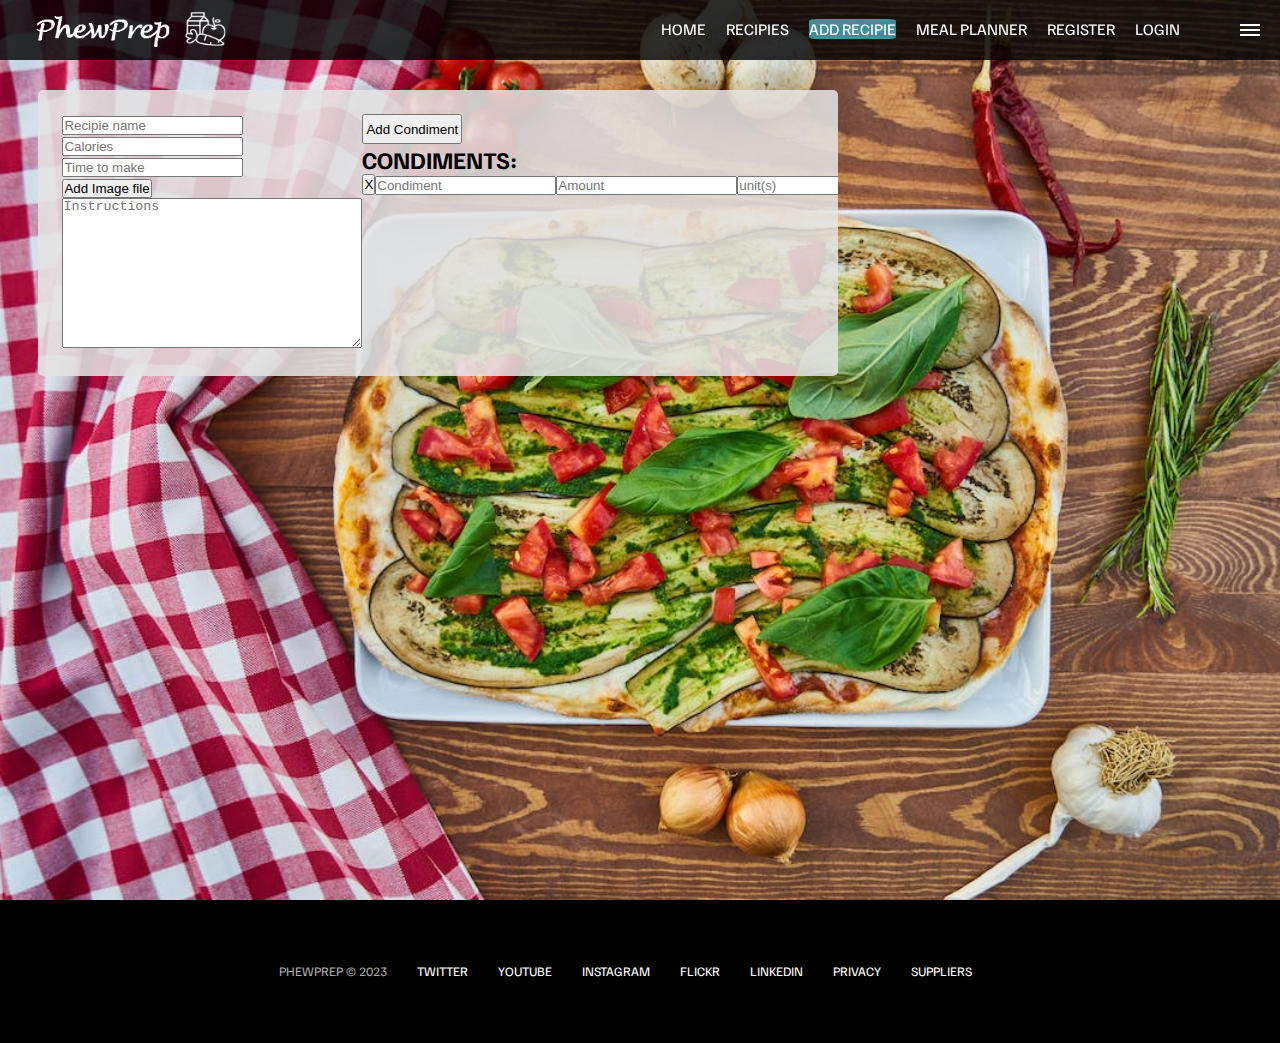
==== addrecipie.html @ 39fb1c8b "Add Recipie page design + JS functionality" ====
<!DOCTYPE html>
<html lang="en">
<head>
    <meta charset="UTF-8">
    <meta http-equiv="X-UA-Compatible" content="IE=edge">
    <meta name="viewport" content="width=device-width, initial-scale=1.0">

    <link rel="stylesheet" href="css/style1.css">
    <script src="js/script1.js" defer></script>

    <title>PhewPrep</title>
</head>
<body>
    <div id="overlay"></div>
    <div id="mobile-menu" class="mobile-main-menu">
        <ul>
            <li><a href="#">Home</a></li>
            <li><a href="#">Recipies</a></li>
            <li><a class="mod-1" href="#">Add Recipie</a></li>
            <li><a href="#">Meal Planner</a></li>
            <li><a href="#">Register</a></li>
            <li><a href="#">Login</a></li>
            <li><a href="#">About</a></li>
            <li class="mobile-only"><a href="#">Recipies</a></li>
        </ul>
    </div>
    <header class="main-header">
        <div class="logo">
            <a href="index.html">
                <img src="img/logo.png" alt="PhewPrep">
            </a>
            <style>
                .logo {
                    transition: all 0.6s ease-in-out;
                }
                
                .logo:hover {
                    transform: scale(1.1);
                }
                
                .logo:hover {
                    content: url(img/logo2.png);
                    opacity: 0;
                }

                .logo:hover {
                    transition: all 0.9 ease-in-out;
                    opacity: 1;
                }
                </style>
        </div>
        <nav class="desktop-main-menu">
            <ul>
                <li><a href="index.html">Home</a></li>
                <li><a href="recipies.html">Recipies</a></li>
                <li><a class="mod-1" href="addrecipie.html">Add Recipie</a></li>
                <li><a href="#">Meal Planner</a></li>
                <li><a href="#">Register</a></li>
                <li><a href="#">Login</a></li>
            </ul>
        </nav>
    </header>
    <!-- Hamburger Menu -->
    <button id="menu-btn" class="hamburger" type="button">
        <span class="hamburger-top"></span>
        <span class="hamburger-middle"></span>
        <span class="hamburger-bottom"></span>
    </button>

    <!-- Section B -->
    <section class="section-b">

        <div class="add-recipie-template">
            <ul>
                <li>

                    <from><input type="text" placeholder="Recipie name"></from>
                </li>

                <li>
                    <form><input type="text" placeholder="Calories" ></form>
                </li>
                <li>
                    <form><input type="text" placeholder="Time to make" ></form>
                </li>
                <button>Add Image file</button>
                <li>
                    <form><textarea class="instructions-form" placeholder="Instructions"></textarea></form>
                </li>
            </ul>
            <br>
            
            <div class="condiments-section" id="here">
                <button onclick="addCondiment()" class="add-condiment-button">Add Condiment</button>
                <h2>Condiments:</h2>
                <div class="condiment-boxes-wrapper" id="here">
                    <button>X</button>
                    <form><input type="text" placeholder="Condiment"></form>
                    <form><input type="text" placeholder="Amount"></form>
                    <form><input type="text" placeholder="unit(s)"></form>
                </div>
            </div>

        </div>
<!-- 
        <div class="L-arrow">
            <svg xmlns="http://www.w3.org/2000/svg" width="50" height="50" fill="currentColor" class="bi bi-arrow-left" viewBox="0 0 16 16"> <path fill-rule="evenodd" d="M15 8a.5.5 0 0 0-.5-.5H2.707l3.147-3.146a.5.5 0 1 0-.708-.708l-4 4a.5.5 0 0 0 0 .708l4 4a.5.5 0 0 0 .708-.708L2.707 8.5H14.5A.5.5 0 0 0 15 8z"/> </svg> 
        </div>
           
        <div class="R-arrow">
            <svg xmlns="http://www.w3.org/2000/svg" width="50" height="50" fill="currentColor" class="bi bi-arrow-right" viewBox="0 0 16 16"> <path fill-rule="evenodd" d="M1 8a.5.5 0 0 1 .5-.5h11.793l-3.147-3.146a.5.5 0 0 1 .708-.708l4 4a.5.5 0 0 1 0 .708l-4 4a.5.5 0 0 1-.708-.708L13.293 8.5H1.5A.5.5 0 0 1 1 8z"/> </svg>
        </div>
        
        
<!--
        <div class="scroll-arrow">
            <svg width="30px" height="20px">
                <path d="M2.000,5.000 L15.000,18.000 L28.000,5.000 " stroke="#ffffff" fill="none" stroke-width="2px"></path>
            </svg>
        </div>
-->
    </section>


    <footer>
        <ul>
            <li>PhewPrep &copy; 2023</li>
            <li><a href="#">Twitter</a></li>
            <li><a href="#">Youtube</a></li>
            <li><a href="#">Instagram</a></li>
            <li><a href="#">Flickr</a></li>
            <li><a href="#">LinkedIn</a></li>
            <li><a href="#">Privacy</a></li>
            <li><a href="#">Suppliers</a></li>
        </ul>
    </footer>
</body>
</html>
---- css/style1.css ----
@import url('https://fonts.googleapis.com/css2?family=Familjen+Grotesk:wght@400;600;700&display=swap');

*, *::before, *::after {
    margin: 0;
    padding: 0;
    box-sizing: border-box;

}

body{
    font-family: 'Familjen Grotesk', sans-serif;
    background: #000;
    color: #fff;
}

a{
    text-decoration: none;
    color: #fff;
}

ul{
    list-style: none;
}

/* Header/Navbar */
.main-header {
    position: fixed;
    top: 0;
    left: 0;
    width: 100%;
    z-index: 3;
    display: flex;
    justify-content: space-between;
    align-items: center;
    text-transform: uppercase;
    height: 60px;
    padding: 0 30px;
    background-color: rgba(0, 0, 0, 0.813)
}

/* Logo */
.logo {
    width: 210px;
    height: auto;
}
.logo img{
    display: block;
    width:100%;
    height: auto;
}
.logo-color-switch {
    display: none;

}
/* Desktop Menu */
.desktop-main-menu{
    margin-right: 50px;
}

.desktop-main-menu ul {
    display: flex;
}

.desktop-main-menu ul li {
    position: relative;
    margin-right: 20px;
    padding-bottom: 2px;
}

/* Menu item bottom border */
.desktop-main-menu ul li a::after {
    content: '';
    position: absolute;
    bottom: 0;
    left: 0;
    width: 100%;
    height: 1.9px;
    background: #fff;
    transform: scaleX(0);
    transition: transform 0.6s cubic-bezier(0.19,1,0.22,1);
    transform-origin: right center;
}

.desktop-main-menu ul li a:hover::after {
    transform: scaleX(1);
    transform-origin: left center;
    transition-duration: 0.4s;
}

/* Sections */

section {
    position: relative;
    height: 100vh;
    background-position: center center;
    background-repeat: no-repeat;
    background-size: cover;
    text-transform: uppercase;


}

.section-inner{
    position: absolute;
    bottom: 200px;
    left: 200px;
    max-width: 560px;
}

.section-inner h4 {
    font-size: 22px;
    margin-bottom: 5px;
    font-weight: 300;
    animation: fadeInUp 0.5s ease-in-out;
}

.section-inner h2 {
    font-size: 50px;
    font-weight: 700;
    margin-bottom: 20px;
    animation: fadeInUp 0.5s ease-in-out 0.2s;
    animation-fill-mode: both; /* Stop from showing at start of the animation */
}

.section-inner a {
    animation: fadeInUp 0.5s ease-in-out 0.4s;
    animation-fill-mode: both; /* Stop from showing at start of the animation */
}
/* Background images */
.section-a {
    background-image: url('../img/section-a.webp');
}
.section-b {
    background-image: url('../img/section-b.webp');
}
.section-c {
    background-image: url('../img/section-c.webp');
}
.section-d {
    background-image: url('../img/section-d.webp');
}
.section-e {
    background-image: url('../img/section-e.webp');
}
.section-f {
    background-image: url('../img/section-f.webp');
}

.btn {
    position: relative;
    display: inline-block;
    cursor: pointer;
    text-align: center;
    min-width: 130px;
    padding: 15px 50px;
    margin-top: 10px;
    border: 2px solid #fff;
    text-transform: uppercase;
    font-weight: bold;
    overflow: hidden;
    z-index: 2;
}

.btn:hover span {
    color: #000;
}

.btn .hover {
    position: absolute;
    top: 0;
    left: 0;
    width: 100%;
    height: 100%;
    background-color: #fff;
    color: #000;
    z-index: -1;
    transform: translateY(100%);
    transition: transform 0.6s cubic-bezier(0.19,1,0.22,1);
}

.btn:hover .hover {
    transform: translateY(0);
}

.scroll-arrow {
    position: absolute;
    bottom: 50px;
    left: 50%;
    transform: translateX(-50%);
    animation: fadeBounce 5s infinite;

}
.L-arrow {
    position: absolute;
    bottom: 50%;
    left: 5%;
}
.R-arrow {
    position: absolute;
    bottom: 50%;
    left: 95%;
}

/* Footer */
footer {
    position: relative;
    padding: 55px 0;
}

footer ul{
    display:flex;
    justify-content: center;
    align-items: center;
    flex-wrap: wrap;
}

footer ul li {
    margin-right: 30px;
    color: #aaa;
    text-transform: uppercase;
    font-size: 13px;
    line-height: 2.5;
}

footer ul li a {
    color: #fff;
    transition: color 0.6s;
}

footer ul li a:hover {
    color: #aaa;
}
/* Hamburger Menu */
.hamburger {
    position: fixed;
    top: 24px;
    right: 20px;
    z-index: 10;
    cursor: pointer;
    width: 20px;
    height: 20px;
    background: none;
    border: none;
}


.hamburger-top,
.hamburger-middle,
.hamburger-bottom {
    position: absolute;
    width: 20px;
    height: 2px;
    top: 0;
    left: 0;
    background: #fff;
    transition: all 0.5s;
}

.hamburger-middle {
    transform: translateY(5px);
}
.hamburger-bottom {
    transform: translateY(10px);
}
/* Transition hamburger to X when open */
.open {
    transform: rotate(90deg);
}
.open .hamburger-top {
    transform: rotate(45deg) translateY(6px) translateX(6px);
}

.open .hamburger-middle {
    display: none;
}

.open .hamburger-bottom {
    transform: rotate(-45deg) translateY(6px) translateX(-6px);

}

/* Overlay */
.overlay-show {
    position: fixed;
    top: 0;
    left: 0;
    width: 100%;
    height: 100%;
    background-color: rgba(0,0,0,0.5);
    z-index: 3;
}
/* Stop body scroll*/
.stop-scrolling {
    overflow:hidden;
}

/* Hide Mobile main menu items */
.mobile-only {
    display: none;
}

/* Mobile menu */
.mobile-main-menu {
    position:fixed;
    top:0;
    right: 0;
    width: 350px;
    height: 100%;
    background: #000;
    z-index: 4;
    display: flex;
    align-items: center;
    justify-content: center;
    transform: translateX(100%);
    transition: transform 0.6s cubic-bezier(0.19,1,0.22,1);
}

/* Bring menu from right (outside of screen) */
.show-menu {
    transform: translateX(0);
}
.mobile-main-menu ul {
    display: flex;
    flex-direction: column;
    align-items: end;
    justify-content: center;
    padding: 50px;
    width: 100%;
}

.mobile-main-menu ul li {
    margin-bottom: 20px;
    font-size: 18px;
    text-transform: uppercase;
    border-bottom: 1px #555 dotted;
    width: 100%;
    text-align: right;
    padding-bottom: 8px;
}
.mobile-main-menu ul li a {
    color: #fff;
    transition: color 0.6s;
}

.mobile-main-menu ul li a:hover {
    color: #aaa;
}
/* Animations */

@keyframes fadeInUp {
    0% {
        opacity: 0;
        transform: translateY(140px);

    }

    100%{
        opacity: 1;
        transform: translateY(0);

    }
}

@keyframes fadeBounce {
    0%,
    20%,
    50%,
    80%,
    100% {
        opacity: 0;
        transform: translateY(-20px)
    }

    40% {
        opacity: 1;
        transform: translateY(0)
    }
}

/* Media Queries */
@media(max-width: 960px) {
    /* Hide desktop menu */
    .desktop-main-menu{
        display: none;
    }

    /* Show main mobile items */
    .mobile-only {
        display: block;
    }
}

@media(max-width: 600px) {
    .section-inner {
        bottom: 75px;
        left: 20px;
    }
    .section-inner h2 {
        font-size: 40px;
    }

    footer ul li:first-child {
        position: absolute;
        top: 30px;
        left: 50%
/*
        transform: translateX(-50%, -50%);
*/
    }

    footer ul li {
        margin-right: 25px;
    }

    .logo {
        width: 150px;
        margin: auto;
    }

}


/* Inner Page & Fade animation from vd */


/* Extra Mods */

.mod-1 {
    background-color: rgba(94, 234, 255, 0.568);
    border-radius: 10%;
}

/* Recipies */
.recipie-template {
    background: rgba(228, 227, 227, 0.867);
    border-radius: 5px;
    padding: 20px;
    width: fit-content;
    max-height: 100%;
    position: relative;
    overflow: hidden;
    top: 10%;
    left: 3%;
    display: flex;
    justify-content: left;
}

.recipie-name {
    color:rgba(0, 0, 0, 0.813);
    font-size: large;

}

.wall-clock {
    max-width: 36px;
    color:rgba(0, 0, 0, 0.813);
    margin-left: 8px;
}

.recipie-image {
    max-width: 20rem;
    position: relative;
}
.calories {
    max-width: 35px;
    color:rgba(0, 0, 0, 0.813);
    margin-left: 8px;
}

.ingredients {
    color:#000;
    font-family:Arial, Helvetica, sans-serif;
    text-transform: none;
    margin-left: 25px;
    display: static;
    white-space: nowrap;
}
.ingredient-amount {
    color:#000;
    font-family:Arial, Helvetica, sans-serif;
    text-transform: none;
}


.ingredient-name {
    color:#000;
    font-family:Arial, Helvetica, sans-serif;
    text-transform: none;
}
.instructions {
    color:#000;
    font-family:Arial, Helvetica, sans-serif;
    text-transform: none;
    margin-left: 25px;
    display: static;
    max-width: 250px;
}
.instructions a {
    padding: 0;
    margin: 0;
}

.add-recipie-template {
    background: rgba(228, 227, 227, 0.867);
    border-radius: 5px;
    padding: 24px;
    width: 800px;
    max-height: 100%;
    position: relative;
    overflow: hidden;
    top: 10%;
    left: 3%;
    display: flex;

    color :#000;
}

.add-recipie-template ul li a {
    color:rgba(0, 0, 0, 0.813);
    font-family:Arial, Helvetica, sans-serif;
    text-transform: none;

}
.name-form {
    padding: 0px 38px;
}

.description-form {
    height: 50px;
    width: 300px;
}
.instructions-form {
    height: 150px;
    width: 300px;
}

.condiment-boxes-wrapper {
    display: flex;
    justify-content: left;
    max-width: 600px;
}

.condiments-section {
    display: block;
}

.add-condiment-button {
    height: 30px;
    width: 100px;
}
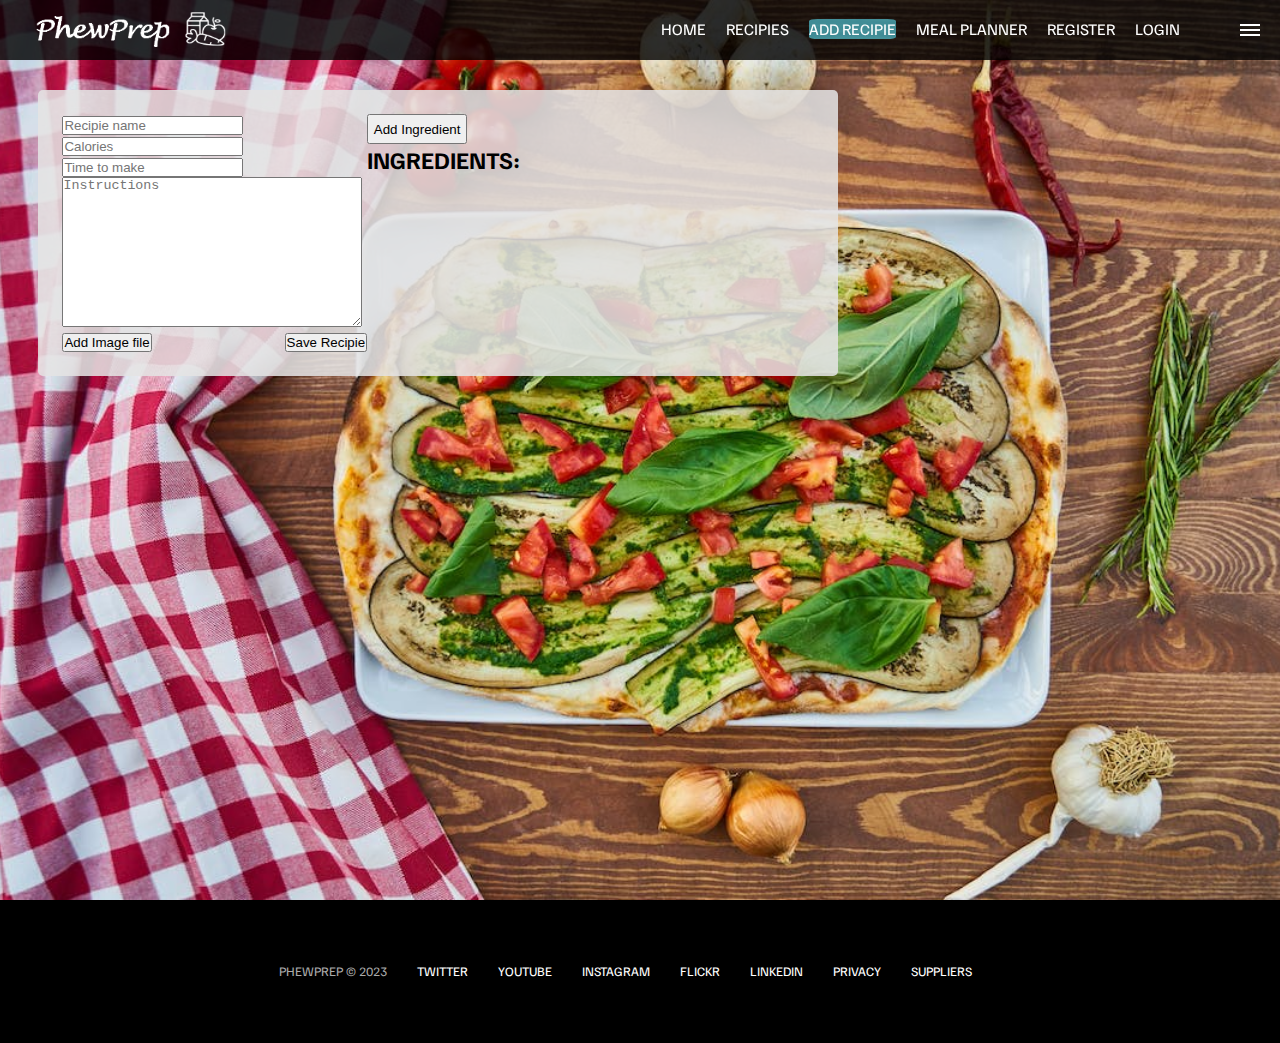
==== commit 895dcb02: "Add Recipie page HTML/CSS/JS functionality" ====
--- a/addrecipie.html
+++ b/addrecipie.html
@@ -83,25 +83,25 @@
                 <li>
                     <form><input type="text" placeholder="Time to make" ></form>
                 </li>
-                <button>Add Image file</button>
                 <li>
                     <form><textarea class="instructions-form" placeholder="Instructions"></textarea></form>
+                </li>
+                <li>
+                    <button>Add Image file</button>
+                    <button class="save-recipie-button">Save Recipie</button>
                 </li>
             </ul>
             <br>
             
             <div class="condiments-section" id="here">
-                <button onclick="addCondiment()" class="add-condiment-button">Add Condiment</button>
-                <h2>Condiments:</h2>
-                <div class="condiment-boxes-wrapper" id="here">
-                    <button>X</button>
-                    <form><input type="text" placeholder="Condiment"></form>
-                    <form><input type="text" placeholder="Amount"></form>
-                    <form><input type="text" placeholder="unit(s)"></form>
-                </div>
+                <button onclick="addCondiment()" class="add-condiment-button">Add Ingredient</button>
+                <h2>Ingredients:</h2>
+                <div class="condiment-boxes-wrapper" id="here"></div>
             </div>
 
+            
         </div>
+        
 <!-- 
         <div class="L-arrow">
             <svg xmlns="http://www.w3.org/2000/svg" width="50" height="50" fill="currentColor" class="bi bi-arrow-left" viewBox="0 0 16 16"> <path fill-rule="evenodd" d="M15 8a.5.5 0 0 0-.5-.5H2.707l3.147-3.146a.5.5 0 1 0-.708-.708l-4 4a.5.5 0 0 0 0 .708l4 4a.5.5 0 0 0 .708-.708L2.707 8.5H14.5A.5.5 0 0 0 15 8z"/> </svg> 
--- a/css/style1.css
+++ b/css/style1.css
@@ -547,4 +547,9 @@
 .add-condiment-button {
     height: 30px;
     width: 100px;
+}
+
+
+.save-recipie-button {
+    margin-left: 130px;
 }